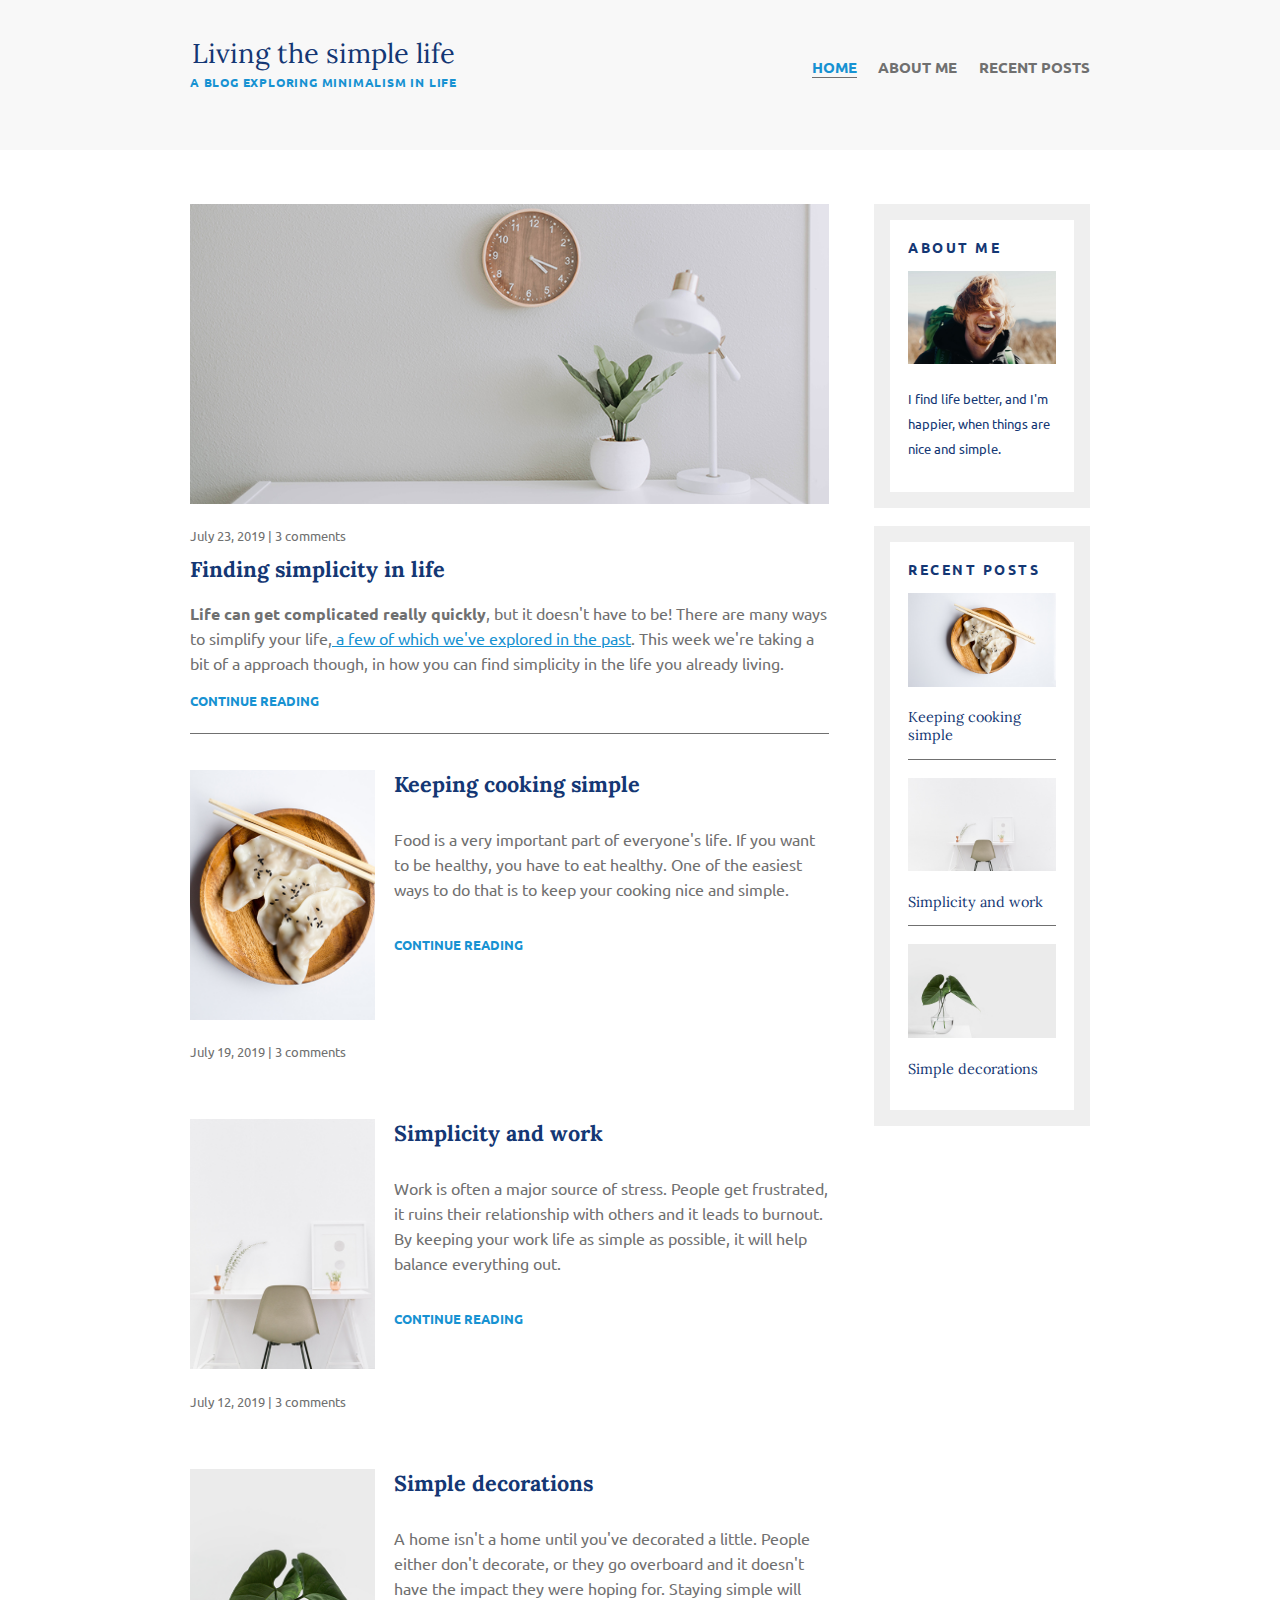
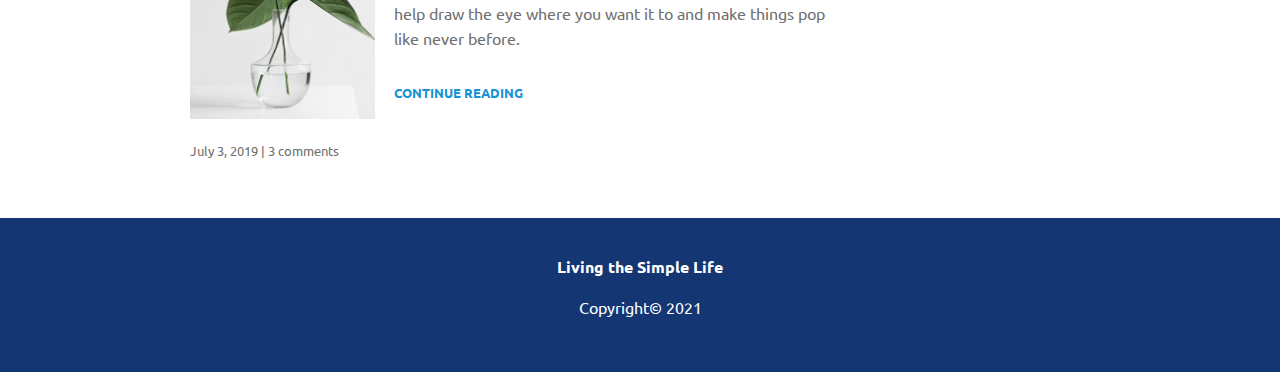
==== index.html @ affdcffd "first commit" ====
<!DOCTYPE html>
<html>
    <head>
        <meta charset="UTF-8">
        <meta name="viewport" content="width=device-width, initial-scale=1">
        <meta name="author" content="Kevin Powell">
        <title>HOME</title>
        <link href="https://fonts.googleapis.com/css?family=Lora|Ubuntu:300,400,700&display=swap" rel="stylesheet">
        <link href="style.css" rel="stylesheet">
    </head>
    <body>
        
        <header>
            <div class="container head">
                <div>
                    <h1>Living the simple life</h1>
                    <p class="header-text">A blog exploring minimalism in life</p>
                </div>
                <nav>
                    <ul>
                        <li><a href="index.html" class="current-page">home</a></li>
                        <li><a href="about-me.html">about me</a></li>
                        <li><a href="recent-posts.html">recent posts</a></li>
                    </ul>
                </nav>
            </div>
        </header>
        <div class="container flex">
            <main role="main">
                <article class="featured">
                    <h2>Finding simplicity in life</h2>
                    <img src="./img/life.jpg" alt="clean desk and plants" class="article-image">
                    <p class="article-info">July 23, 2019  |  3 comments</p>
                    <p class="article-body">
                        <strong>Life can get complicated really quickly</strong>, but it doesn't have to be! There are many ways to simplify your life,<span> a few of 
                        which we've explored in the past</span>. This week we're taking a bit of a approach though, in how you can find simplicity in 
                        the life you already living.
                    </p>
                    <a href="#" class="read-more">continue reading</a>
                </article>
                <article class="previous">
                    <div class="article-recent-main">
                        <h2>Keeping cooking simple</h2>
                        <p>
                            Food is a very important part of everyone's life. If you want to be healthy, you have to eat healthy. One of the
                             easiest ways to do that is to keep your cooking nice and simple.
                        </p>
                        <a href="#" class="read-more">continue reading</a>
                    </div>
                    <div class="article-recent-secondary">
                        <img src="./img/food.jpg" alt="food and eating sticks" class="article-image">
                        <p class="article-info">July 19, 2019  |  3 comments</p>
                    </div>
                </article>
                <article class="previous">
                    <div class="article-recent-main">
                        <h2>Simplicity and work</h2>
                        <p>Work is often a major source of stress. People get frustrated, it ruins their relationship with others and it leads 
                            to burnout. By keeping your work life as simple as possible, it will help balance everything out.
                        </p>
                        <a href="#" class="read-more">continue reading</a>
                    </div>
                    <div class="article-recent-secondary">
                        <img src="./img/work.jpg" alt="an organized desk and chair" class="article-image">
                        <p class="article-info">July 12, 2019  |  3 comments</p>
                    </div>
                </article>
                <article class="previous">
                    <div class="article-recent-main">
                        <h2>Simple decorations</h2>
                        <p>A home isn't a home until you've decorated a little. People either don't decorate, or they go overboard and it 
                            doesn't have the impact they were hoping for. Staying simple will help draw the eye where you want it to and make 
                            things pop like never before.
                        </p>
                        <a href="#" class="read-more">continue reading</a>
                    </div>
                    <div class="article-recent-secondary">
                        <img src="./img/deco.jpg" alt="a plant" class="article-image h">
                        <p class="article-info">July 3, 2019  |  3 comments</p>
                    </div>
                </article>
            </main>
            <aside>
                <div class="widget">
                    <div class="widget-body">
                        <h3 class="widget-title">About me</h3>
                        <img src="./img/about-me.jpg" alt="profile picture" class="widget-image">
                        <p>
                            I find life better, and I'm happier, when things are nice and simple.
                        </p>
                    </div>
                </div>
                <div class="widget">
                    <div class="widget-body">
                        <h3 class="widget-title">Recent posts</h3>
                        <div class="widget-post">
                            <h3>Keeping cooking simple</h3>
                            <img src="./img/food.jpg" alt="food" class="widget-image">
                        </div>
                        <div class="widget-post">
                            <h3>Simplicity and work</h3>
                            <img src="./img/work.jpg" alt="an organized desk and chair" class="widget-image">
                        </div>
                        <div class="widget-post">
                            <h3>Simple decorations</h3>
                            <img src="./img/deco.jpg" alt="a plant" class="widget-image">
                        </div>
                    </div>
                </div>
            </aside>
        </div>
        <footer>
            <p><strong>Living the Simple Life</strong></p>
            <p>Copyright© 2021</p>
        </footer>
    </body>
</html>
---- style.css ----
body{
    font-family: 'Ubuntu', sans-serif;
    margin:0;
    font-weight: 300;
    font-size: 1.125rem;
}
.read-more{
    color: #1792d2;
    font-size: .8rem;
    font-weight: 700;
    margin-bottom: .5em;
}
.read-more:hover,.read-more:focus{
    color:#143774;
}
.header-text{
    width: 100%;
    text-transform: uppercase;
    color: #1792d2;
    font-size: .6rem;
    letter-spacing: .8px;
    font-weight: 700;
    font-size: 12px;
}
.featured .article-info{
    margin-bottom: 0;
}
footer{
    text-align: center;
    padding: 2em;
    background-color: #143774;
}
footer p{
    color: white;
}
strong{
    font-weight: 700;
}
.widget-post h3{
    color: #1792d2;
    font-weight: 400;
    font-size: .9rem;
    font-family: 'lora';
}
img{
    max-width: 100%;
    display:block ;
    user-select: none;
}
h1, 
h2,
h3 {
    font-family: 'Lora', serif;
    font-weight: 700;
    color: #143774;
    margin-top: 0;
}
strong{
    font-weight: 700;
}
h2{
    font-size: 1.35rem;
    margin-top: .3em;
}
.widget-body p{
    color:#143774;
    font-size: .82rem;
    font-weight: 400;
}
h1{
    font-size: 1.7rem;
    font-family: 'Lora', serif;
    margin: 0%;
    font-weight: 400;
    color: #143774;
    user-select: none;
}
h3{
    color: #1792d2;
}
main h3{
    font-size: 1.2rem;
    font-weight: 400;
    font-family: 'lora';
}
.about-me-p{
    margin-bottom: 6em;
}
.widget h3{
    color: #143774;
}
.container p{
    user-select: none;
}
p{ 
    margin-top: 0;
    font-weight: 400;
    color: #707070;
    font-size: 1rem;
    line-height: 25px;
}
span{
    color: #1792d2;
    text-decoration:underline;
}
span:hover,
span:focus{
    color: #143774;
    cursor: pointer;
}
a{
    text-decoration: none;
    color: #707070;
    text-transform:uppercase;
    user-select: none;
}
.widget-title{
    font-size: .9rem;
    letter-spacing: 2.5px;
    text-transform: uppercase;
}
a:hover,
a:focus{
    color: #1792d2;
}
ul a{
    font-weight: 700;
    font-size: .92rem;
}
.current-page{
    border-bottom:1px solid #707070 ;
    color: #1792d2;
}
header{
    background-color:#f8f8f8;
    padding: 2em 0;
    margin-bottom: 3em;
}
.container{
    width: 90%;
    max-width: 900px;
    margin: 0 auto;
}
.head{
    text-align: center;
}
ul{
    list-style: none;
}
li{
    margin-bottom: 1em;
}
.article-info{
    color: #707070;
    margin: 1.5em 0;
    font-size: .8rem;
}
.featured{
    margin-bottom: 2em;
    padding: 0 0 1em 0 ;
    border-bottom:1.5px solid #707070;
}
.article-image{
    min-height: 250px;
    object-fit: cover;
    order: -2;
    max-height: 300px;
    object-position:bottom;
}
.article-info{
    order: -1;
}
.previous{
    display: flex;
    flex-direction: column;
    margin-bottom: 2em;
}
.article-recent-secondary{
    order: 0;
}
.article-recent-main{
    order: 1;
}
.featured{
    display:flex;
    flex-direction: column;
}
.widget{
    background-color: #efefef;
    padding: .9em;
    margin-bottom: 1em;

}
.widget-body{
    padding: 1em;
    background-color: white;
   
}
.image-full{
    max-height: 300px;
    width: 100%;
    object-fit: cover;
    margin-bottom: 2em;
}
.article-recent-main{
    margin-top:-3em;
}
.article-info{
    text-align: left;
    
}
.featured .article-info{
    text-align: left;

}
.h{
    object-position: left;  
}
@media(max-width:450px){
    .article-recent-main{
        margin: 0;
       
    }
}
@media(min-width:450px){
    .article-info{
        text-align: right;
    }
}
@media(min-width:675px){
    .previous h2{
        margin: 0%;
        padding: 0%;
    }
    .head{
        display: flex;
        justify-content: space-between;
    }
    .article-recent-main{
        margin-top:0;
    }
    ul{
        padding: 0%;
        display: flex;
    }
    li{
        margin-left: 1.2em;
    }
    .flex{
        display: flex;
        justify-content: space-between;
    }
    main{
        width: 71%;
    }
    aside{
        width: 24%;
        min-width:140px;
        margin-left: 1em;
    }
    .previous{
        justify-content: space-between;
        flex-direction: row;

    }
    .article-recent-main{
        width: 68%;
    }
    
    .article-recent-secondary{
        width: 29%;

    }
    h3{
        font-size: 1rem;
        font-family: 'Ubuntu', sans-serif;
        font-weight: 700;
    }
    .widget-post{
        display: flex;
        flex-direction: column;
        border-bottom: 1px solid #707070;
        margin-bottom: 1em;
    }
    .widget-post:last-child{
        margin: 0;
        padding: 0;
        border: none;
    }
    .widget-image{
        order: 0;
        margin-bottom:1.2em;
        
    }
    .article-recent-main p{
        margin:1.8em 0;
    }
    h3{
        order: 1;
    }
    .article-info{
        text-align: left;
    }
    
}
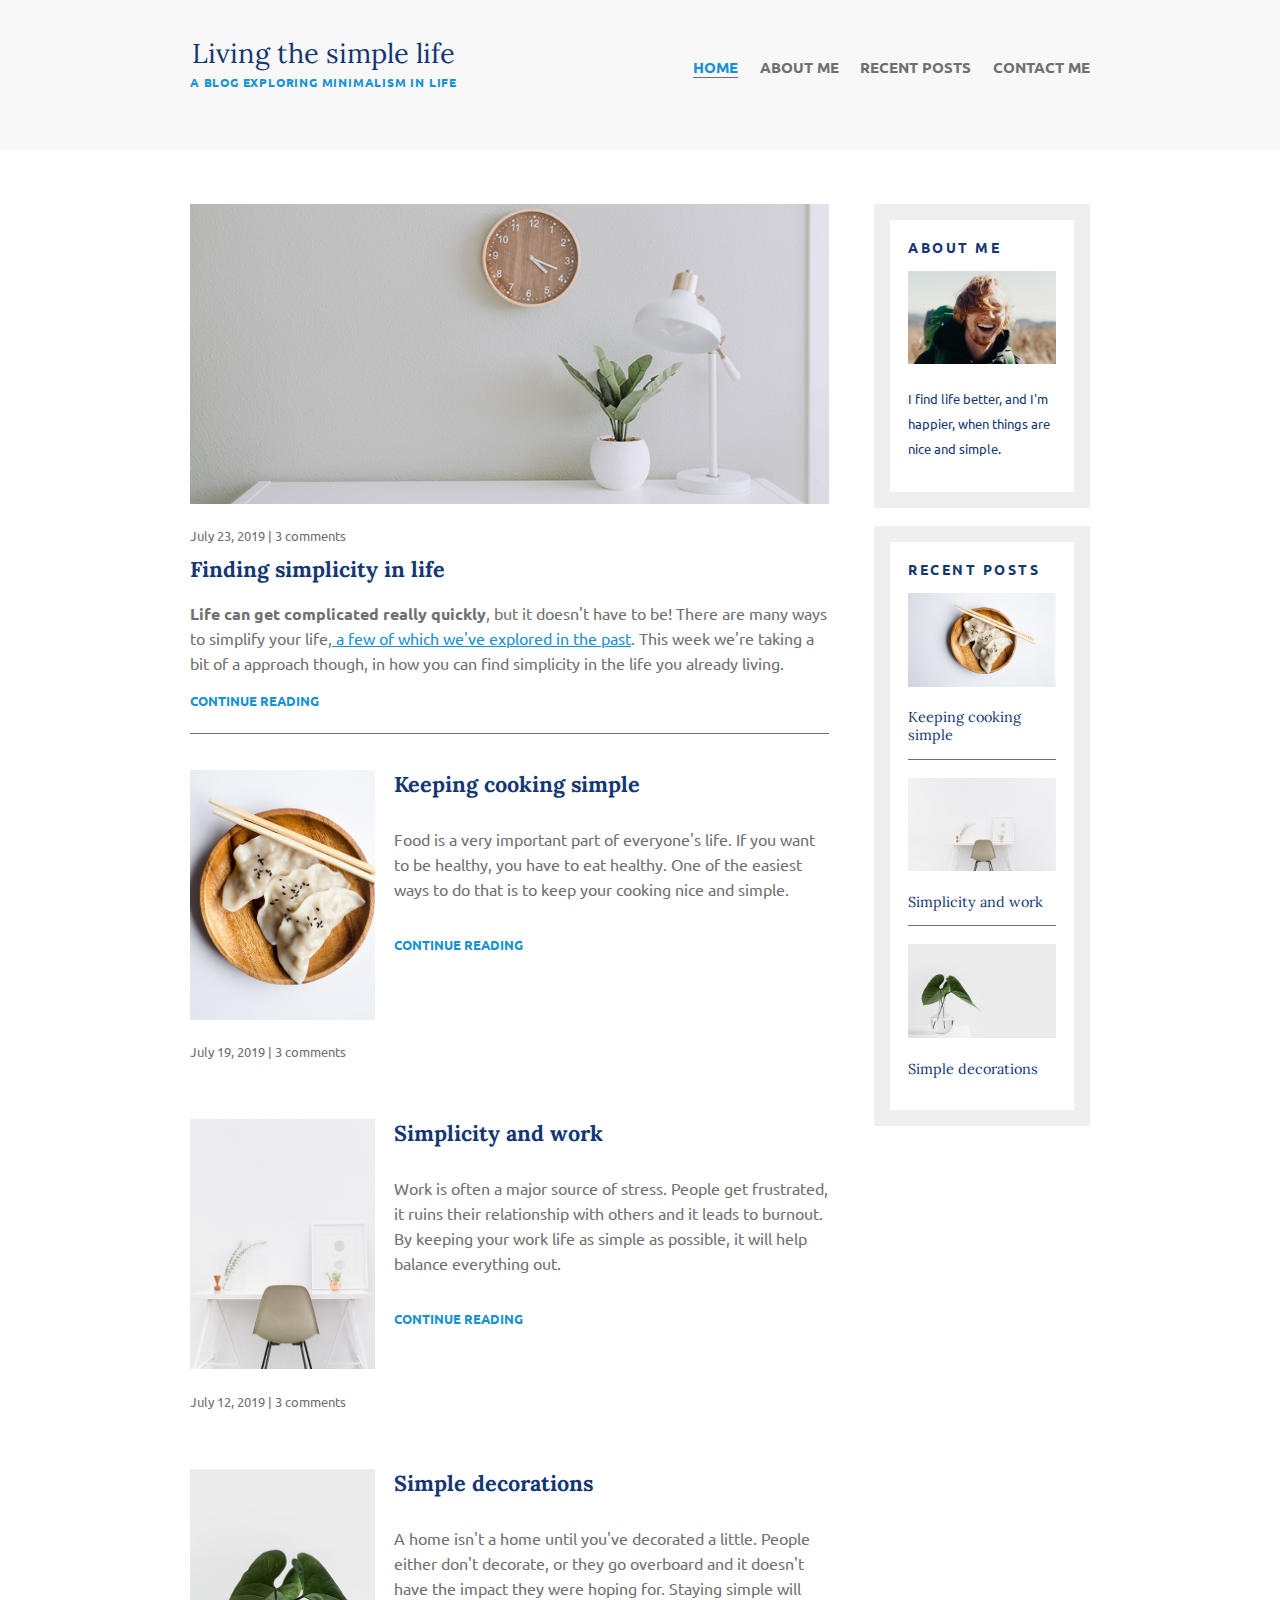
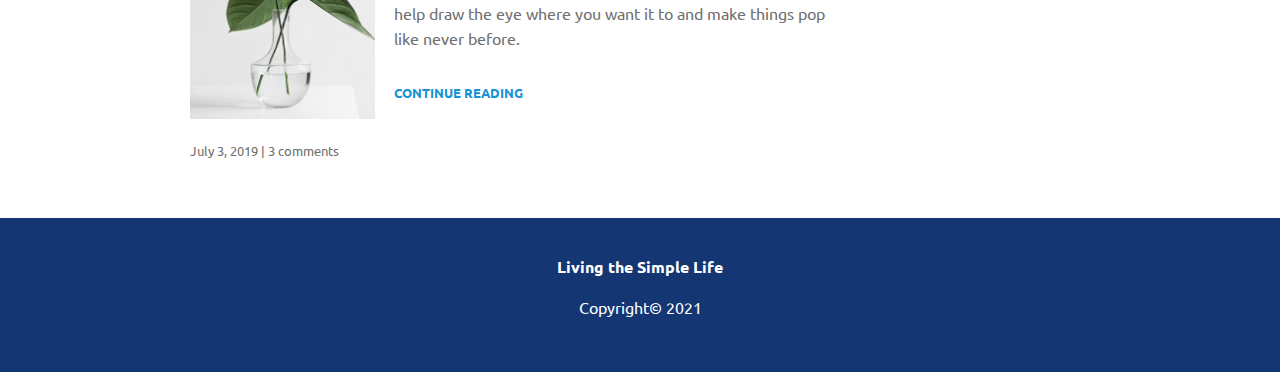
==== commit 4e65a423: "added a contact me form" ====
--- a/index.html
+++ b/index.html
@@ -1,117 +1,160 @@
 <!DOCTYPE html>
 <html>
-    <head>
-        <meta charset="UTF-8">
-        <meta name="viewport" content="width=device-width, initial-scale=1">
-        <meta name="author" content="Kevin Powell">
-        <title>HOME</title>
-        <link href="https://fonts.googleapis.com/css?family=Lora|Ubuntu:300,400,700&display=swap" rel="stylesheet">
-        <link href="style.css" rel="stylesheet">
-    </head>
-    <body>
-        
-        <header>
-            <div class="container head">
-                <div>
-                    <h1>Living the simple life</h1>
-                    <p class="header-text">A blog exploring minimalism in life</p>
-                </div>
-                <nav>
-                    <ul>
-                        <li><a href="index.html" class="current-page">home</a></li>
-                        <li><a href="about-me.html">about me</a></li>
-                        <li><a href="recent-posts.html">recent posts</a></li>
-                    </ul>
-                </nav>
-            </div>
-        </header>
-        <div class="container flex">
-            <main role="main">
-                <article class="featured">
-                    <h2>Finding simplicity in life</h2>
-                    <img src="./img/life.jpg" alt="clean desk and plants" class="article-image">
-                    <p class="article-info">July 23, 2019  |  3 comments</p>
-                    <p class="article-body">
-                        <strong>Life can get complicated really quickly</strong>, but it doesn't have to be! There are many ways to simplify your life,<span> a few of 
-                        which we've explored in the past</span>. This week we're taking a bit of a approach though, in how you can find simplicity in 
-                        the life you already living.
-                    </p>
-                    <a href="#" class="read-more">continue reading</a>
-                </article>
-                <article class="previous">
-                    <div class="article-recent-main">
-                        <h2>Keeping cooking simple</h2>
-                        <p>
-                            Food is a very important part of everyone's life. If you want to be healthy, you have to eat healthy. One of the
-                             easiest ways to do that is to keep your cooking nice and simple.
-                        </p>
-                        <a href="#" class="read-more">continue reading</a>
-                    </div>
-                    <div class="article-recent-secondary">
-                        <img src="./img/food.jpg" alt="food and eating sticks" class="article-image">
-                        <p class="article-info">July 19, 2019  |  3 comments</p>
-                    </div>
-                </article>
-                <article class="previous">
-                    <div class="article-recent-main">
-                        <h2>Simplicity and work</h2>
-                        <p>Work is often a major source of stress. People get frustrated, it ruins their relationship with others and it leads 
-                            to burnout. By keeping your work life as simple as possible, it will help balance everything out.
-                        </p>
-                        <a href="#" class="read-more">continue reading</a>
-                    </div>
-                    <div class="article-recent-secondary">
-                        <img src="./img/work.jpg" alt="an organized desk and chair" class="article-image">
-                        <p class="article-info">July 12, 2019  |  3 comments</p>
-                    </div>
-                </article>
-                <article class="previous">
-                    <div class="article-recent-main">
-                        <h2>Simple decorations</h2>
-                        <p>A home isn't a home until you've decorated a little. People either don't decorate, or they go overboard and it 
-                            doesn't have the impact they were hoping for. Staying simple will help draw the eye where you want it to and make 
-                            things pop like never before.
-                        </p>
-                        <a href="#" class="read-more">continue reading</a>
-                    </div>
-                    <div class="article-recent-secondary">
-                        <img src="./img/deco.jpg" alt="a plant" class="article-image h">
-                        <p class="article-info">July 3, 2019  |  3 comments</p>
-                    </div>
-                </article>
-            </main>
-            <aside>
-                <div class="widget">
-                    <div class="widget-body">
-                        <h3 class="widget-title">About me</h3>
-                        <img src="./img/about-me.jpg" alt="profile picture" class="widget-image">
-                        <p>
-                            I find life better, and I'm happier, when things are nice and simple.
-                        </p>
-                    </div>
-                </div>
-                <div class="widget">
-                    <div class="widget-body">
-                        <h3 class="widget-title">Recent posts</h3>
-                        <div class="widget-post">
-                            <h3>Keeping cooking simple</h3>
-                            <img src="./img/food.jpg" alt="food" class="widget-image">
-                        </div>
-                        <div class="widget-post">
-                            <h3>Simplicity and work</h3>
-                            <img src="./img/work.jpg" alt="an organized desk and chair" class="widget-image">
-                        </div>
-                        <div class="widget-post">
-                            <h3>Simple decorations</h3>
-                            <img src="./img/deco.jpg" alt="a plant" class="widget-image">
-                        </div>
-                    </div>
-                </div>
-            </aside>
-        </div>
-        <footer>
-            <p><strong>Living the Simple Life</strong></p>
-            <p>Copyright© 2021</p>
-        </footer>
-    </body>
-</html>+	<head>
+		<meta charset="UTF-8" />
+		<meta name="viewport" content="width=device-width, initial-scale=1" />
+		<meta name="author" content="Kevin Powell" />
+		<title>HOME</title>
+		<link
+			href="https://cdn.jsdelivr.net/npm/bootstrap@5.0.2/dist/css/bootstrap.min.css"
+			rel="stylesheet"
+			integrity="sha384-EVSTQN3/azprG1Anm3QDgpJLIm9Nao0Yz1ztcQTwFspd3yD65VohhpuuCOmLASjC"
+			crossorigin="anonymous"
+		/>
+		<script
+			src="https://cdn.jsdelivr.net/npm/bootstrap@5.0.2/dist/js/bootstrap.bundle.min.js"
+			integrity="sha384-MrcW6ZMFYlzcLA8Nl+NtUVF0sA7MsXsP1UyJoMp4YLEuNSfAP+JcXn/tWtIaxVXM"
+			crossorigin="anonymous"
+		></script>
+		<link
+			href="https://fonts.googleapis.com/css?family=Lora|Ubuntu:300,400,700&display=swap"
+			rel="stylesheet"
+		/>
+		<link href="style.css" rel="stylesheet" />
+	</head>
+	<body>
+		<header>
+			<div class="container head">
+				<div>
+					<h1>Living the simple life</h1>
+					<p class="header-text">A blog exploring minimalism in life</p>
+				</div>
+				<nav>
+					<ul>
+						<li><a href="index.html" class="current-page">home</a></li>
+						<li><a href="about-me.html">about me</a></li>
+						<li><a href="recent-posts.html">recent posts</a></li>
+						<li><a href="form.html">contact me</a></li>
+					</ul>
+				</nav>
+			</div>
+		</header>
+		<div class="container flex">
+			<main role="main">
+				<article class="featured">
+					<h2>Finding simplicity in life</h2>
+					<img
+						src="./img/life.jpg"
+						alt="clean desk and plants"
+						class="article-image"
+					/>
+					<p class="article-info">July 23, 2019 | 3 comments</p>
+					<p class="article-body">
+						<strong>Life can get complicated really quickly</strong>, but it
+						doesn't have to be! There are many ways to simplify your life,<span>
+							a few of which we've explored in the past</span
+						>. This week we're taking a bit of a approach though, in how you can
+						find simplicity in the life you already living.
+					</p>
+					<a href="#" class="read-more">continue reading</a>
+				</article>
+				<article class="previous">
+					<div class="article-recent-main">
+						<h2>Keeping cooking simple</h2>
+						<p>
+							Food is a very important part of everyone's life. If you want to
+							be healthy, you have to eat healthy. One of the easiest ways to do
+							that is to keep your cooking nice and simple.
+						</p>
+						<a href="#" class="read-more">continue reading</a>
+					</div>
+					<div class="article-recent-secondary">
+						<img
+							src="./img/food.jpg"
+							alt="food and eating sticks"
+							class="article-image"
+						/>
+						<p class="article-info">July 19, 2019 | 3 comments</p>
+					</div>
+				</article>
+				<article class="previous">
+					<div class="article-recent-main">
+						<h2>Simplicity and work</h2>
+						<p>
+							Work is often a major source of stress. People get frustrated, it
+							ruins their relationship with others and it leads to burnout. By
+							keeping your work life as simple as possible, it will help balance
+							everything out.
+						</p>
+						<a href="#" class="read-more">continue reading</a>
+					</div>
+					<div class="article-recent-secondary">
+						<img
+							src="./img/work.jpg"
+							alt="an organized desk and chair"
+							class="article-image"
+						/>
+						<p class="article-info">July 12, 2019 | 3 comments</p>
+					</div>
+				</article>
+				<article class="previous">
+					<div class="article-recent-main">
+						<h2>Simple decorations</h2>
+						<p>
+							A home isn't a home until you've decorated a little. People either
+							don't decorate, or they go overboard and it doesn't have the
+							impact they were hoping for. Staying simple will help draw the eye
+							where you want it to and make things pop like never before.
+						</p>
+						<a href="#" class="read-more">continue reading</a>
+					</div>
+					<div class="article-recent-secondary">
+						<img src="./img/deco.jpg" alt="a plant" class="article-image h" />
+						<p class="article-info">July 3, 2019 | 3 comments</p>
+					</div>
+				</article>
+			</main>
+			<aside>
+				<div class="widget">
+					<div class="widget-body">
+						<h3 class="widget-title">About me</h3>
+						<img
+							src="./img/about-me.jpg"
+							alt="profile picture"
+							class="widget-image"
+						/>
+						<p>
+							I find life better, and I'm happier, when things are nice and
+							simple.
+						</p>
+					</div>
+				</div>
+				<div class="widget">
+					<div class="widget-body">
+						<h3 class="widget-title">Recent posts</h3>
+						<div class="widget-post">
+							<h3>Keeping cooking simple</h3>
+							<img src="./img/food.jpg" alt="food" class="widget-image" />
+						</div>
+						<div class="widget-post">
+							<h3>Simplicity and work</h3>
+							<img
+								src="./img/work.jpg"
+								alt="an organized desk and chair"
+								class="widget-image"
+							/>
+						</div>
+						<div class="widget-post">
+							<h3>Simple decorations</h3>
+							<img src="./img/deco.jpg" alt="a plant" class="widget-image" />
+						</div>
+					</div>
+				</div>
+			</aside>
+		</div>
+		<footer>
+			<p><strong>Living the Simple Life</strong></p>
+			<p>Copyright© 2021</p>
+		</footer>
+	</body>
+</html>
--- a/style.css
+++ b/style.css
@@ -1,305 +1,304 @@
-body{
-    font-family: 'Ubuntu', sans-serif;
-    margin:0;
-    font-weight: 300;
-    font-size: 1.125rem;
-}
-.read-more{
-    color: #1792d2;
-    font-size: .8rem;
-    font-weight: 700;
-    margin-bottom: .5em;
-}
-.read-more:hover,.read-more:focus{
-    color:#143774;
-}
-.header-text{
-    width: 100%;
-    text-transform: uppercase;
-    color: #1792d2;
-    font-size: .6rem;
-    letter-spacing: .8px;
-    font-weight: 700;
-    font-size: 12px;
-}
-.featured .article-info{
-    margin-bottom: 0;
-}
-footer{
-    text-align: center;
-    padding: 2em;
-    background-color: #143774;
-}
-footer p{
-    color: white;
-}
-strong{
-    font-weight: 700;
-}
-.widget-post h3{
-    color: #1792d2;
-    font-weight: 400;
-    font-size: .9rem;
-    font-family: 'lora';
-}
-img{
-    max-width: 100%;
-    display:block ;
-    user-select: none;
-}
-h1, 
+body {
+	font-family: "Ubuntu", sans-serif;
+	margin: 0;
+	font-weight: 300;
+	font-size: 1.125rem;
+}
+.read-more {
+	color: #1792d2;
+	font-size: 0.8rem;
+	font-weight: 700;
+	margin-bottom: 0.5em;
+}
+.read-more:hover,
+.read-more:focus {
+	color: #143774;
+}
+.header-text {
+	width: 100%;
+	text-transform: uppercase;
+	color: #1792d2;
+	font-size: 0.6rem;
+	letter-spacing: 0.8px;
+	font-weight: 700;
+	font-size: 12px;
+}
+.featured .article-info {
+	margin-bottom: 0;
+}
+footer {
+	text-align: center;
+	padding: 2em;
+	background-color: #143774;
+}
+footer p {
+	color: white;
+}
+strong {
+	font-weight: 700;
+}
+.widget-post h3 {
+	color: #1792d2;
+	font-weight: 400;
+	font-size: 0.9rem;
+	font-family: "lora";
+}
+img {
+	max-width: 100%;
+	display: block;
+	user-select: none;
+}
+h1,
 h2,
 h3 {
-    font-family: 'Lora', serif;
-    font-weight: 700;
-    color: #143774;
-    margin-top: 0;
-}
-strong{
-    font-weight: 700;
-}
-h2{
-    font-size: 1.35rem;
-    margin-top: .3em;
-}
-.widget-body p{
-    color:#143774;
-    font-size: .82rem;
-    font-weight: 400;
-}
-h1{
-    font-size: 1.7rem;
-    font-family: 'Lora', serif;
-    margin: 0%;
-    font-weight: 400;
-    color: #143774;
-    user-select: none;
-}
-h3{
-    color: #1792d2;
-}
-main h3{
-    font-size: 1.2rem;
-    font-weight: 400;
-    font-family: 'lora';
-}
-.about-me-p{
-    margin-bottom: 6em;
-}
-.widget h3{
-    color: #143774;
-}
-.container p{
-    user-select: none;
-}
-p{ 
-    margin-top: 0;
-    font-weight: 400;
-    color: #707070;
-    font-size: 1rem;
-    line-height: 25px;
-}
-span{
-    color: #1792d2;
-    text-decoration:underline;
+	font-family: "Lora", serif;
+	font-weight: 700;
+	color: #143774;
+	margin-top: 0;
+}
+strong {
+	font-weight: 700;
+}
+h2 {
+	font-size: 1.35rem;
+	margin-top: 0.3em;
+}
+.widget-body p {
+	color: #143774;
+	font-size: 0.82rem;
+	font-weight: 400;
+}
+h1 {
+	font-size: 1.7rem;
+	font-family: "Lora", serif;
+	margin: 0%;
+	font-weight: 400;
+	color: #143774;
+	user-select: none;
+}
+h3 {
+	color: #1792d2;
+}
+main h3 {
+	font-size: 1.2rem;
+	font-weight: 400;
+	font-family: "lora";
+}
+.about-me-p {
+	margin-bottom: 6em;
+}
+.widget h3 {
+	color: #143774;
+}
+.container p {
+	user-select: none;
+}
+p {
+	margin-top: 0;
+	font-weight: 400;
+	color: #707070;
+	font-size: 1rem;
+	line-height: 25px;
+}
+span {
+	color: #1792d2;
+	text-decoration: underline;
 }
 span:hover,
-span:focus{
-    color: #143774;
-    cursor: pointer;
-}
-a{
-    text-decoration: none;
-    color: #707070;
-    text-transform:uppercase;
-    user-select: none;
-}
-.widget-title{
-    font-size: .9rem;
-    letter-spacing: 2.5px;
-    text-transform: uppercase;
+span:focus {
+	color: #143774;
+	cursor: pointer;
+}
+a {
+	text-decoration: none;
+	color: #707070;
+	text-transform: uppercase;
+	user-select: none;
+}
+.widget-title {
+	font-size: 0.9rem;
+	letter-spacing: 2.5px;
+	text-transform: uppercase;
 }
 a:hover,
-a:focus{
-    color: #1792d2;
-}
-ul a{
-    font-weight: 700;
-    font-size: .92rem;
-}
-.current-page{
-    border-bottom:1px solid #707070 ;
-    color: #1792d2;
-}
-header{
-    background-color:#f8f8f8;
-    padding: 2em 0;
-    margin-bottom: 3em;
-}
-.container{
-    width: 90%;
-    max-width: 900px;
-    margin: 0 auto;
-}
-.head{
-    text-align: center;
-}
-ul{
-    list-style: none;
-}
-li{
-    margin-bottom: 1em;
-}
-.article-info{
-    color: #707070;
-    margin: 1.5em 0;
-    font-size: .8rem;
-}
-.featured{
-    margin-bottom: 2em;
-    padding: 0 0 1em 0 ;
-    border-bottom:1.5px solid #707070;
-}
-.article-image{
-    min-height: 250px;
-    object-fit: cover;
-    order: -2;
-    max-height: 300px;
-    object-position:bottom;
-}
-.article-info{
-    order: -1;
-}
-.previous{
-    display: flex;
-    flex-direction: column;
-    margin-bottom: 2em;
-}
-.article-recent-secondary{
-    order: 0;
-}
-.article-recent-main{
-    order: 1;
-}
-.featured{
-    display:flex;
-    flex-direction: column;
-}
-.widget{
-    background-color: #efefef;
-    padding: .9em;
-    margin-bottom: 1em;
+a:focus {
+	color: #1792d2;
+}
+ul a {
+	font-weight: 700;
+	font-size: 0.92rem;
+}
+.current-page {
+	border-bottom: 1px solid #707070;
+	color: #1792d2;
+}
+header {
+	background-color: #f8f8f8;
+	padding: 2em 0;
+	margin-bottom: 3em;
+}
+.container {
+	width: 90%;
+	max-width: 900px;
+	margin: 0 auto;
+}
+.head {
+	text-align: center;
+}
+ul {
+	list-style: none;
+}
+li {
+	margin-bottom: 1em;
+}
+.article-info {
+	color: #707070;
+	margin: 1.5em 0;
+	font-size: 0.8rem;
+}
+.featured {
+	margin-bottom: 2em;
+	padding: 0 0 1em 0;
+	border-bottom: 1.5px solid #707070;
+}
+.article-image {
+	min-height: 250px;
+	object-fit: cover;
+	order: -2;
+	max-height: 300px;
+	object-position: bottom;
+}
+.article-info {
+	order: -1;
+}
+.previous {
+	display: flex;
+	flex-direction: column;
+	margin-bottom: 2em;
+}
+.article-recent-secondary {
+	order: 0;
+}
+.article-recent-main {
+	order: 1;
+}
+.featured {
+	display: flex;
+	flex-direction: column;
+}
+.widget {
+	background-color: #efefef;
+	padding: 0.9em;
+	margin-bottom: 1em;
+}
+.widget-body {
+	padding: 1em;
+	background-color: white;
+}
+.image-full {
+	max-height: 300px;
+	width: 100%;
+	object-fit: cover;
+	margin-bottom: 2em;
+}
+.article-recent-main {
+	margin-top: -3em;
+}
+.article-info {
+	text-align: left;
+}
+.featured .article-info {
+	text-align: left;
+}
+.h {
+	object-position: left;
+}
+@media (max-width: 450px) {
+	.article-recent-main {
+		margin: 0;
+	}
+}
+@media (min-width: 450px) {
+	.article-info {
+		text-align: right;
+	}
+}
+@media (min-width: 675px) {
+	.previous h2 {
+		margin: 0%;
+		padding: 0%;
+	}
+	.head {
+		display: flex;
+		justify-content: space-between;
+	}
+	.article-recent-main {
+		margin-top: 0;
+	}
+	ul {
+		padding: 0%;
+		display: flex;
+	}
+	li {
+		margin-left: 1.2em;
+	}
+	.flex {
+		display: flex;
+		justify-content: space-between;
+	}
+	main {
+		width: 71%;
+	}
+	aside {
+		width: 24%;
+		min-width: 140px;
+		margin-left: 1em;
+	}
+	.previous {
+		justify-content: space-between;
+		flex-direction: row;
+	}
+	.article-recent-main {
+		width: 68%;
+	}
 
-}
-.widget-body{
-    padding: 1em;
-    background-color: white;
-   
-}
-.image-full{
-    max-height: 300px;
-    width: 100%;
-    object-fit: cover;
-    margin-bottom: 2em;
-}
-.article-recent-main{
-    margin-top:-3em;
-}
-.article-info{
-    text-align: left;
-    
-}
-.featured .article-info{
-    text-align: left;
-
-}
-.h{
-    object-position: left;  
-}
-@media(max-width:450px){
-    .article-recent-main{
-        margin: 0;
-       
-    }
-}
-@media(min-width:450px){
-    .article-info{
-        text-align: right;
-    }
-}
-@media(min-width:675px){
-    .previous h2{
-        margin: 0%;
-        padding: 0%;
-    }
-    .head{
-        display: flex;
-        justify-content: space-between;
-    }
-    .article-recent-main{
-        margin-top:0;
-    }
-    ul{
-        padding: 0%;
-        display: flex;
-    }
-    li{
-        margin-left: 1.2em;
-    }
-    .flex{
-        display: flex;
-        justify-content: space-between;
-    }
-    main{
-        width: 71%;
-    }
-    aside{
-        width: 24%;
-        min-width:140px;
-        margin-left: 1em;
-    }
-    .previous{
-        justify-content: space-between;
-        flex-direction: row;
-
-    }
-    .article-recent-main{
-        width: 68%;
-    }
-    
-    .article-recent-secondary{
-        width: 29%;
-
-    }
-    h3{
-        font-size: 1rem;
-        font-family: 'Ubuntu', sans-serif;
-        font-weight: 700;
-    }
-    .widget-post{
-        display: flex;
-        flex-direction: column;
-        border-bottom: 1px solid #707070;
-        margin-bottom: 1em;
-    }
-    .widget-post:last-child{
-        margin: 0;
-        padding: 0;
-        border: none;
-    }
-    .widget-image{
-        order: 0;
-        margin-bottom:1.2em;
-        
-    }
-    .article-recent-main p{
-        margin:1.8em 0;
-    }
-    h3{
-        order: 1;
-    }
-    .article-info{
-        text-align: left;
-    }
-    
-}+	.article-recent-secondary {
+		width: 29%;
+	}
+	h3 {
+		font-size: 1rem;
+		font-family: "Ubuntu", sans-serif;
+		font-weight: 700;
+	}
+	.widget-post {
+		display: flex;
+		flex-direction: column;
+		border-bottom: 1px solid #707070;
+		margin-bottom: 1em;
+	}
+	.widget-post:last-child {
+		margin: 0;
+		padding: 0;
+		border: none;
+	}
+	.widget-image {
+		order: 0;
+		margin-bottom: 1.2em;
+	}
+	.article-recent-main p {
+		margin: 1.8em 0;
+	}
+	h3 {
+		order: 1;
+	}
+	.article-info {
+		text-align: left;
+	}
+}
+.post {
+	margin: auto;
+}
+.form {
+	margin: 1.7rem auto;
+	height: 41.3vh;
+}
